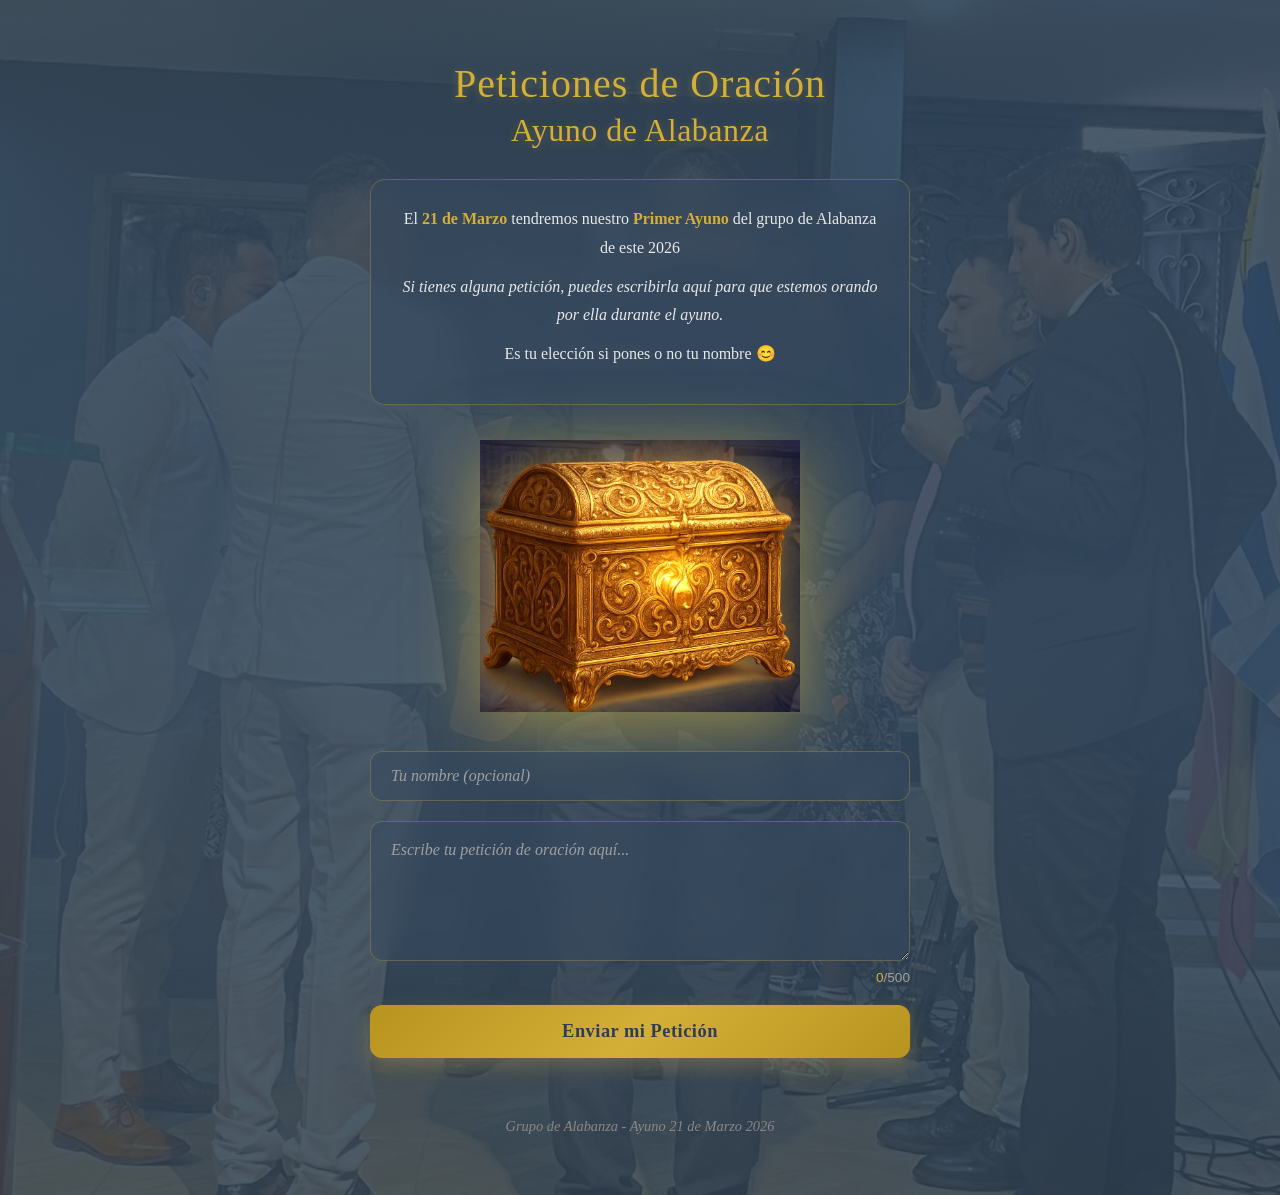
==== index.html @ 9ba94506 "Configurar Fondo.jpeg como fondo translúcido y cofre.jpeg en centro" ====
<!DOCTYPE html>
<html lang="es">
<head>
    <meta charset="UTF-8">
    <meta name="viewport" content="width=device-width, initial-scale=1.0">
    <title>Peticiones de Oración - Ayuno de Alabanza</title>
    <link rel="stylesheet" href="styles.css?v=8.0">
</head>
<body>
    <div class="container">
        <h1>Peticiones de Oración</h1>
        <h2>Ayuno de Alabanza</h2>
        
        <div class="info-box">
            <p>El <span class="highlight">21 de Marzo</span> tendremos nuestro <span class="highlight">Primer Ayuno</span> del grupo de Alabanza de este 2026</p>
            <p class="italic">Si tienes alguna petición, puedes escribirla aquí para que estemos orando por ella durante el ayuno.</p>
            <p class="small">Es tu elección si pones o no tu nombre 😊</p>
        </div>

        <div class="image-container">
            <img src="cofre.jpeg" alt="Cofre de oración">
        </div>

        <form id="petitionForm">
            <div class="form-group">
                <input type="text" id="nombre" placeholder="Tu nombre (opcional)" class="form-input">
            </div>

            <div class="form-group">
                <textarea id="peticion" placeholder="Escribe tu petición de oración aquí..." 
                          class="form-textarea" maxlength="500" required></textarea>
                <div class="char-count"><span id="charCount">0</span>/500</div>
            </div>

            <button type="submit" class="submit-btn">Enviar mi Petición</button>
        </form>

        <div id="mensaje" class="mensaje"></div>
        
        <div class="footer">
            Grupo de Alabanza - Ayuno 21 de Marzo 2026
        </div>
    </div>

    <script src="script.js"></script>
</body>
</html>
---- styles.css ----
* {
    margin: 0;
    padding: 0;
    box-sizing: border-box;
}

body {
    font-family: 'Georgia', 'Times New Roman', serif;
    background-image: url('Fondo.jpeg');
    background-size: cover;
    background-position: center;
    background-repeat: no-repeat;
    background-attachment: fixed;
    min-height: 100vh;
    display: flex;
    justify-content: center;
    align-items: center;
    padding: 20px;
    position: relative;
    overflow-x: hidden;
}

body::before {
    content: '';
    position: absolute;
    top: 0;
    left: 0;
    right: 0;
    bottom: 0;
    background: linear-gradient(180deg, 
        rgba(44, 62, 80, 0.85) 0%, 
        rgba(52, 73, 94, 0.90) 50%, 
        rgba(44, 62, 80, 0.85) 100%);
    pointer-events: none;
    z-index: 0;
}

.container {
    max-width: 600px;
    width: 100%;
    background: transparent;
    padding: 40px 30px;
    position: relative;
    z-index: 1;
    animation: slideUp 0.6s ease-out;
}

@keyframes slideUp {
    from {
        opacity: 0;
        transform: translateY(30px);
    }
    to {
        opacity: 1;
        transform: translateY(0);
    }
}

h1 {
    color: #d4af37;
    text-align: center;
    font-size: 2.5em;
    font-weight: 400;
    margin-bottom: 5px;
    letter-spacing: 1px;
    text-shadow: 0 2px 10px rgba(212, 175, 55, 0.3);
}

h2 {
    color: #d4af37;
    text-align: center;
    font-size: 2em;
    font-weight: 400;
    margin-bottom: 30px;
    letter-spacing: 0.5px;
    text-shadow: 0 2px 10px rgba(212, 175, 55, 0.3);
}

.info-box {
    background: rgba(52, 73, 94, 0.6);
    border: 1px solid rgba(212, 175, 55, 0.3);
    border-radius: 15px;
    padding: 25px;
    margin-bottom: 30px;
    text-align: center;
    backdrop-filter: blur(10px);
}

.info-box p {
    color: #e8e8e8;
    line-height: 1.8;
    margin-bottom: 10px;
    font-size: 1em;
}

.highlight {
    color: #d4af37;
    font-weight: 700;
}

.italic {
    font-style: italic;
    color: #c8c8c8;
    font-size: 0.95em;
}

.small {
    font-size: 0.9em;
    color: #b8b8b8;
    display: block;
}

.image-container {
    text-align: center;
    margin: 35px 0;
    position: relative;
}

.image-container::before {
    content: '';
    position: absolute;
    top: 50%;
    left: 50%;
    transform: translate(-50%, -50%);
    width: 350px;
    height: 350px;
    background: radial-gradient(circle, rgba(212, 175, 55, 0.15) 0%, transparent 70%);
    border-radius: 50%;
    filter: blur(40px);
    z-index: -1;
}

.image-container img {
    max-width: 320px;
    width: 100%;
    filter: drop-shadow(0 15px 35px rgba(212, 175, 55, 0.5)) brightness(1.15);
    transition: transform 0.3s ease;
}

.image-container img:hover {
    transform: translateY(-5px) scale(1.03);
}

.form-group {
    margin-bottom: 20px;
}

.form-input,
.form-textarea {
    width: 100%;
    padding: 15px 20px;
    border: 1px solid rgba(212, 175, 55, 0.3);
    border-radius: 12px;
    font-size: 1em;
    font-family: 'Georgia', serif;
    background: rgba(52, 73, 94, 0.5);
    backdrop-filter: blur(10px);
    color: #e8e8e8;
    transition: all 0.3s ease;
}

.form-input::placeholder,
.form-textarea::placeholder {
    color: #a0a0a0;
    font-style: italic;
}

.form-input:focus,
.form-textarea:focus {
    outline: none;
    border-color: #d4af37;
    background: rgba(52, 73, 94, 0.7);
    box-shadow: 0 0 0 3px rgba(212, 175, 55, 0.1);
}

.form-textarea {
    min-height: 140px;
    resize: vertical;
    line-height: 1.6;
}

.char-count {
    text-align: right;
    color: #a0a0a0;
    font-size: 0.85em;
    margin-top: 5px;
    font-family: Arial, sans-serif;
}

.char-count span {
    color: #d4af37;
}

.submit-btn {
    width: 100%;
    padding: 16px;
    background: linear-gradient(135deg, #b8941f 0%, #d4af37 50%, #b8941f 100%);
    color: #2c3e50;
    border: none;
    border-radius: 12px;
    font-size: 1.15em;
    font-weight: 600;
    cursor: pointer;
    transition: all 0.3s ease;
    box-shadow: 0 8px 20px rgba(212, 175, 55, 0.3);
    font-family: 'Georgia', serif;
    letter-spacing: 0.5px;
}

.submit-btn:hover {
    transform: translateY(-2px);
    box-shadow: 0 12px 30px rgba(212, 175, 55, 0.4);
    background: linear-gradient(135deg, #d4af37 0%, #f0c75e 50%, #d4af37 100%);
}

.submit-btn:active {
    transform: translateY(0);
}

.mensaje {
    margin-top: 25px;
    padding: 18px 22px;
    border-radius: 12px;
    text-align: center;
    font-weight: 600;
    display: none;
    animation: slideIn 0.4s ease-out;
}

@keyframes slideIn {
    from {
        opacity: 0;
        transform: translateY(-10px);
    }
    to {
        opacity: 1;
        transform: translateY(0);
    }
}

.mensaje.exito {
    background: rgba(76, 175, 80, 0.2);
    color: #a5d6a7;
    border: 1px solid rgba(76, 175, 80, 0.4);
    display: block;
}

.mensaje.error {
    background: rgba(244, 67, 54, 0.2);
    color: #ef9a9a;
    border: 1px solid rgba(244, 67, 54, 0.4);
    display: block;
}

@media (max-width: 600px) {
    body {
        padding: 15px;
    }
    
    .container {
        padding: 30px 20px;
    }
    
    h1 {
        font-size: 2em;
    }
    
    h2 {
        font-size: 1.6em;
    }
    
    .info-box {
        padding: 20px;
    }
    
    .image-container img {
        max-width: 260px;
    }
}

.footer {
    text-align: center;
    color: #888;
    font-size: 0.9em;
    margin-top: 40px;
    padding-top: 20px;
    font-style: italic;
}
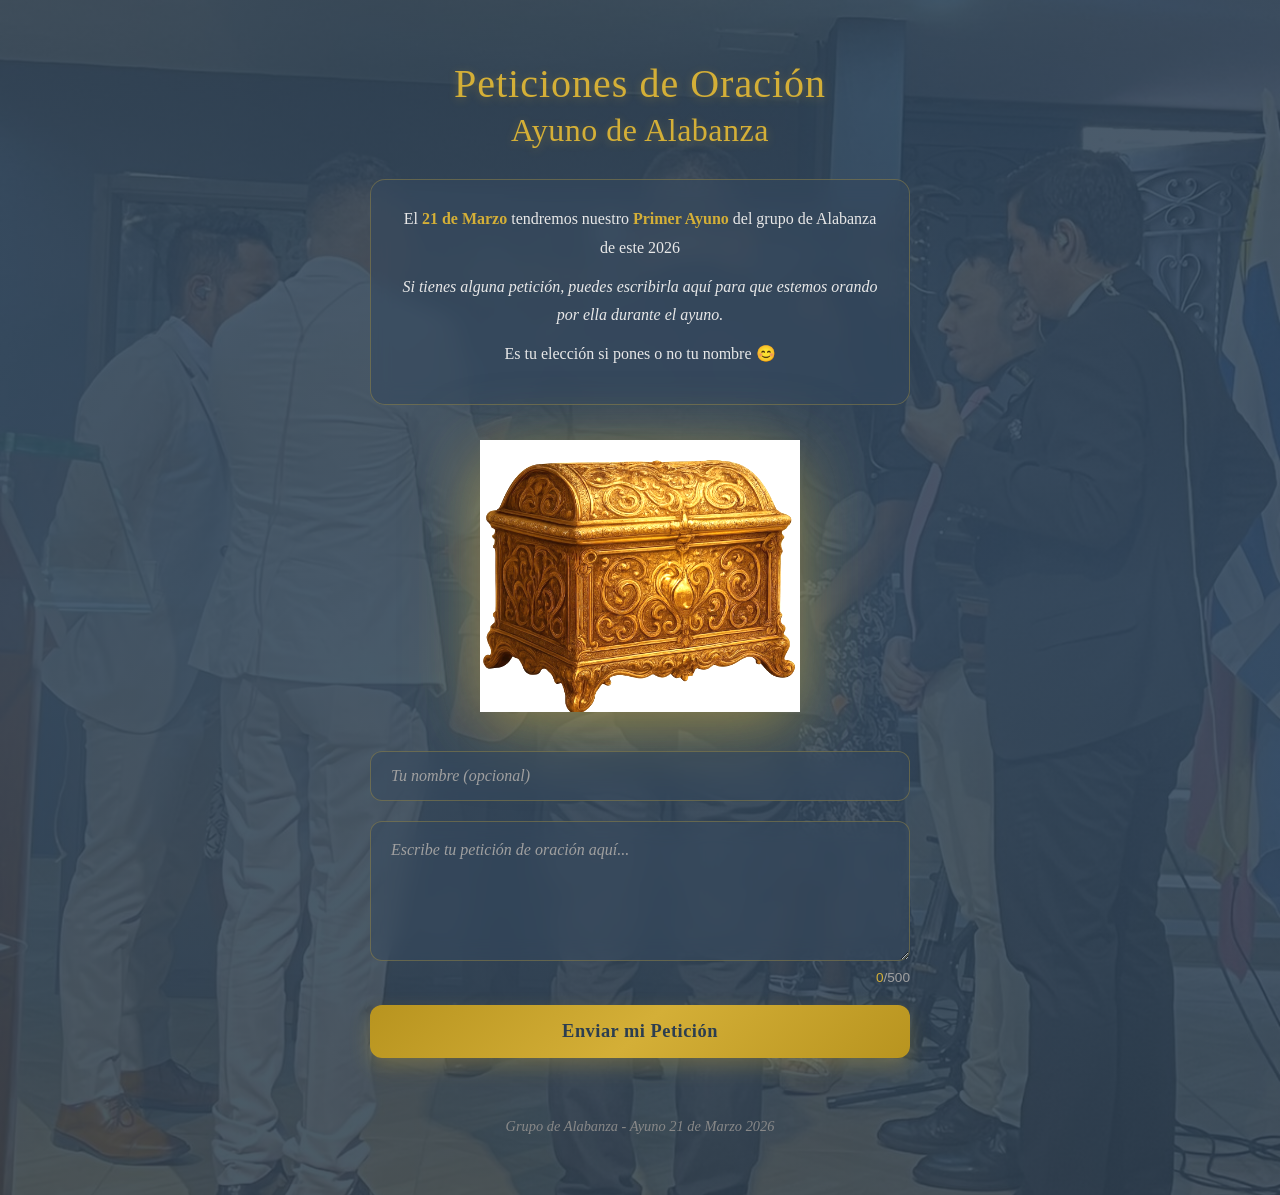
==== commit 41897d53: "Reemplazar cofre por Cofre_2.png" ====
--- a/index.html
+++ b/index.html
@@ -18,7 +18,7 @@
         </div>
 
         <div class="image-container">
-            <img src="cofre.jpeg" alt="Cofre de oración">
+            <img src="Cofre_2.png" alt="Cofre de oración">
         </div>
 
         <form id="petitionForm">
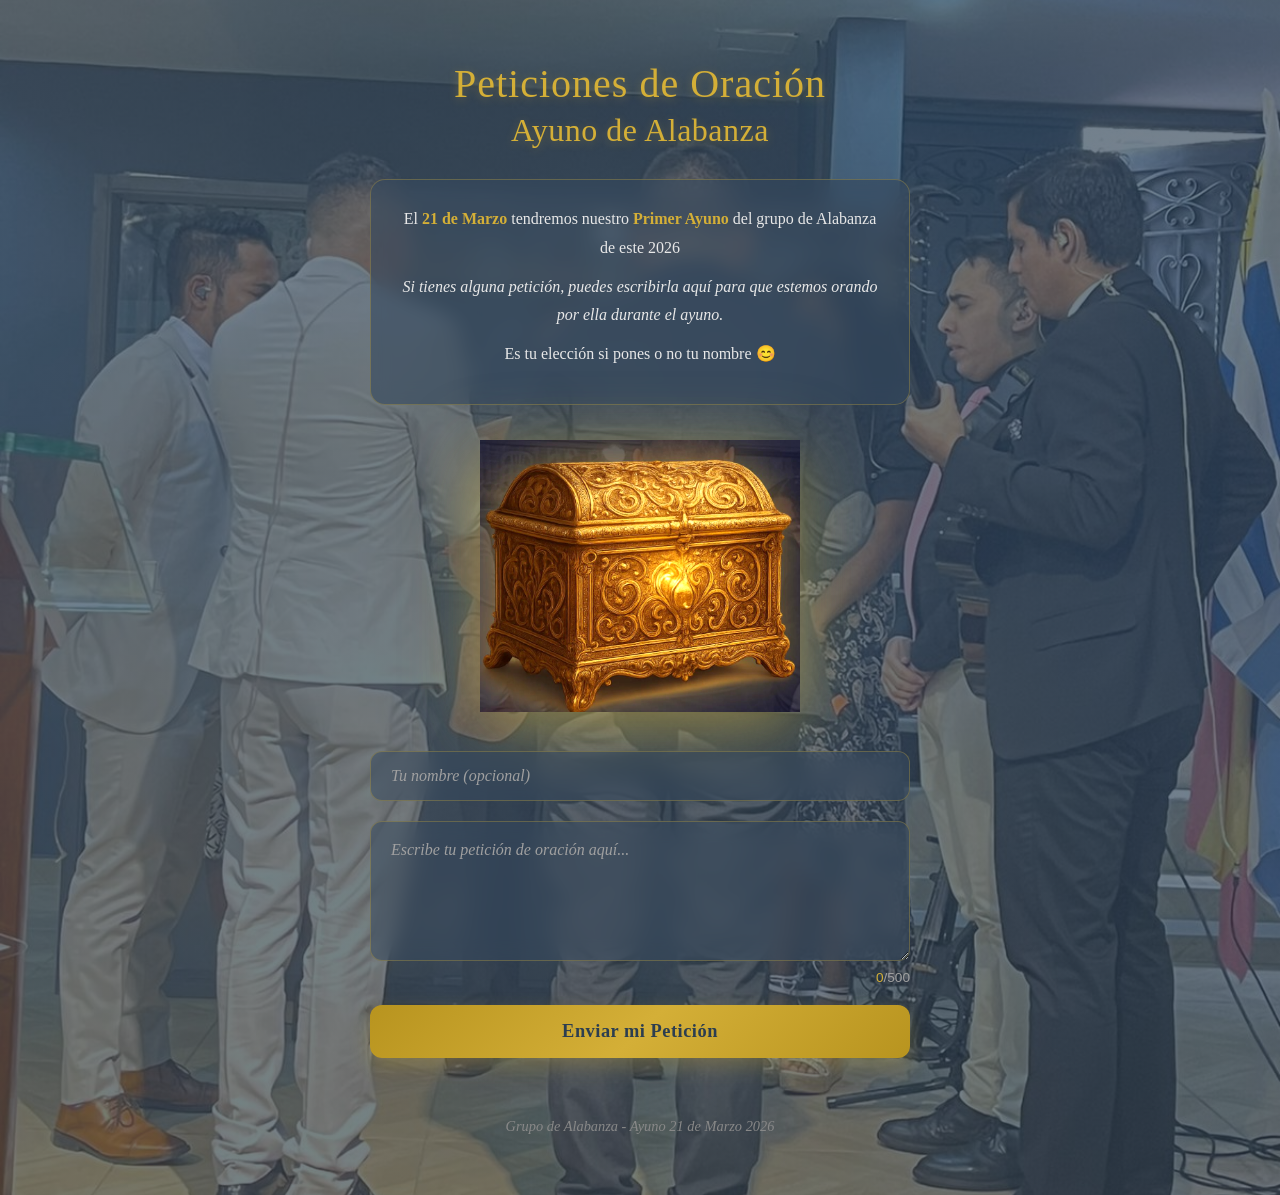
==== commit 34483171: "Volver a usar cofre.jpeg sin fondo problemático" ====
--- a/index.html
+++ b/index.html
@@ -18,7 +18,7 @@
         </div>
 
         <div class="image-container">
-            <img src="Cofre_2.png" alt="Cofre de oración">
+            <img src="cofre.jpeg" alt="Cofre de oración">
         </div>
 
         <form id="petitionForm">
--- a/styles.css
+++ b/styles.css
@@ -28,9 +28,9 @@
     right: 0;
     bottom: 0;
     background: linear-gradient(180deg, 
-        rgba(44, 62, 80, 0.85) 0%, 
-        rgba(52, 73, 94, 0.90) 50%, 
-        rgba(44, 62, 80, 0.85) 100%);
+        rgba(44, 62, 80, 0.65) 0%, 
+        rgba(52, 73, 94, 0.70) 50%, 
+        rgba(44, 62, 80, 0.65) 100%);
     pointer-events: none;
     z-index: 0;
 }
@@ -255,6 +255,15 @@
 @media (max-width: 600px) {
     body {
         padding: 15px;
+        background-size: contain;
+        background-position: top center;
+    }
+    
+    body::before {
+        background: linear-gradient(180deg, 
+            rgba(44, 62, 80, 0.60) 0%, 
+            rgba(52, 73, 94, 0.65) 50%, 
+            rgba(44, 62, 80, 0.60) 100%);
     }
     
     .container {
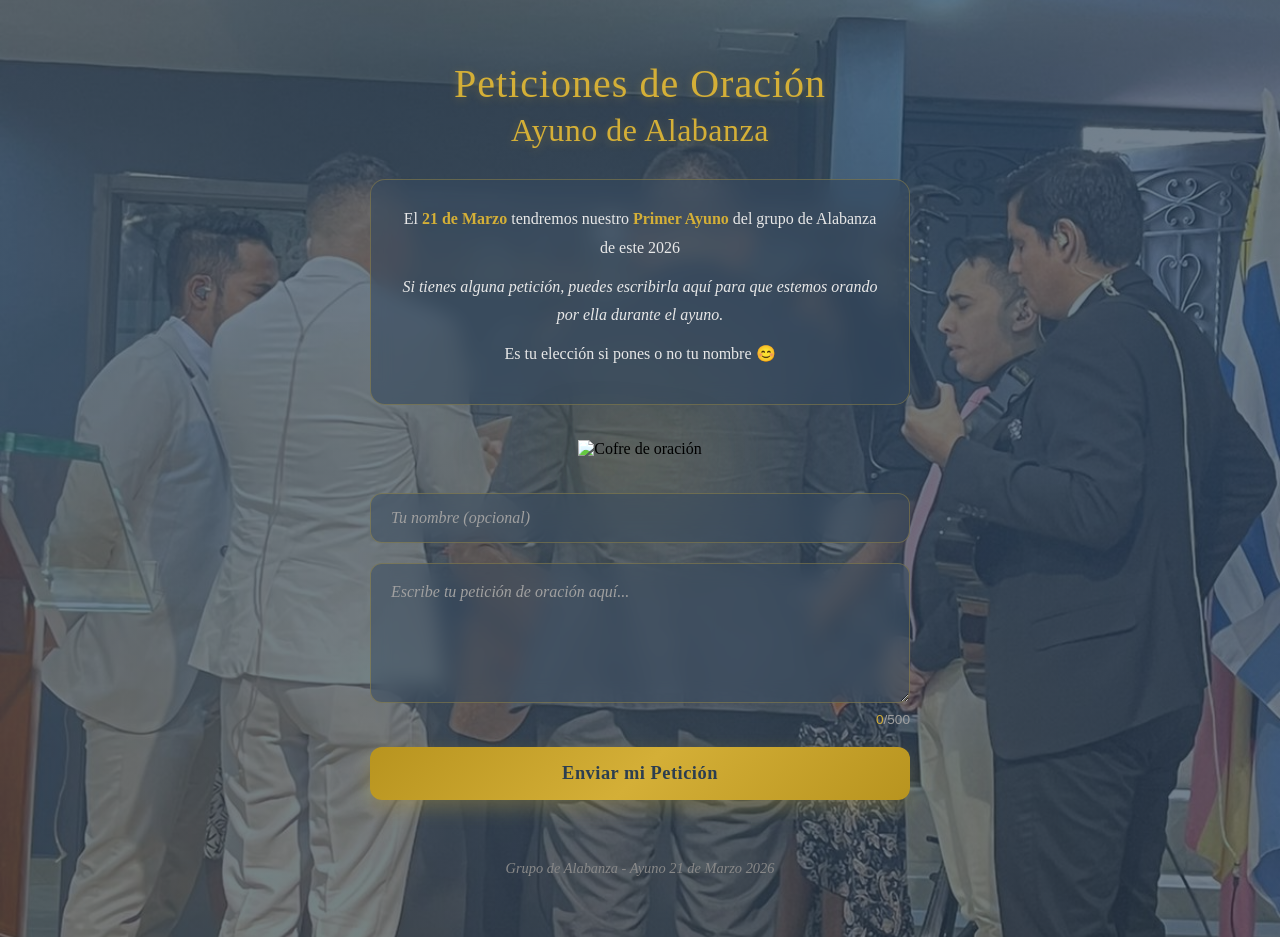
==== commit 1b7a6d43: "Usar imagen de cofre con fondo transparente limpio" ====
--- a/index.html
+++ b/index.html
@@ -18,7 +18,7 @@
         </div>
 
         <div class="image-container">
-            <img src="cofre.jpeg" alt="Cofre de oración">
+            <img src="https://static.vecteezy.com/system/resources/previews/024/093/502/non_2x/golden-treasure-chest-isolated-on-transparent-background-free-png.png" alt="Cofre de oración">
         </div>
 
         <form id="petitionForm">
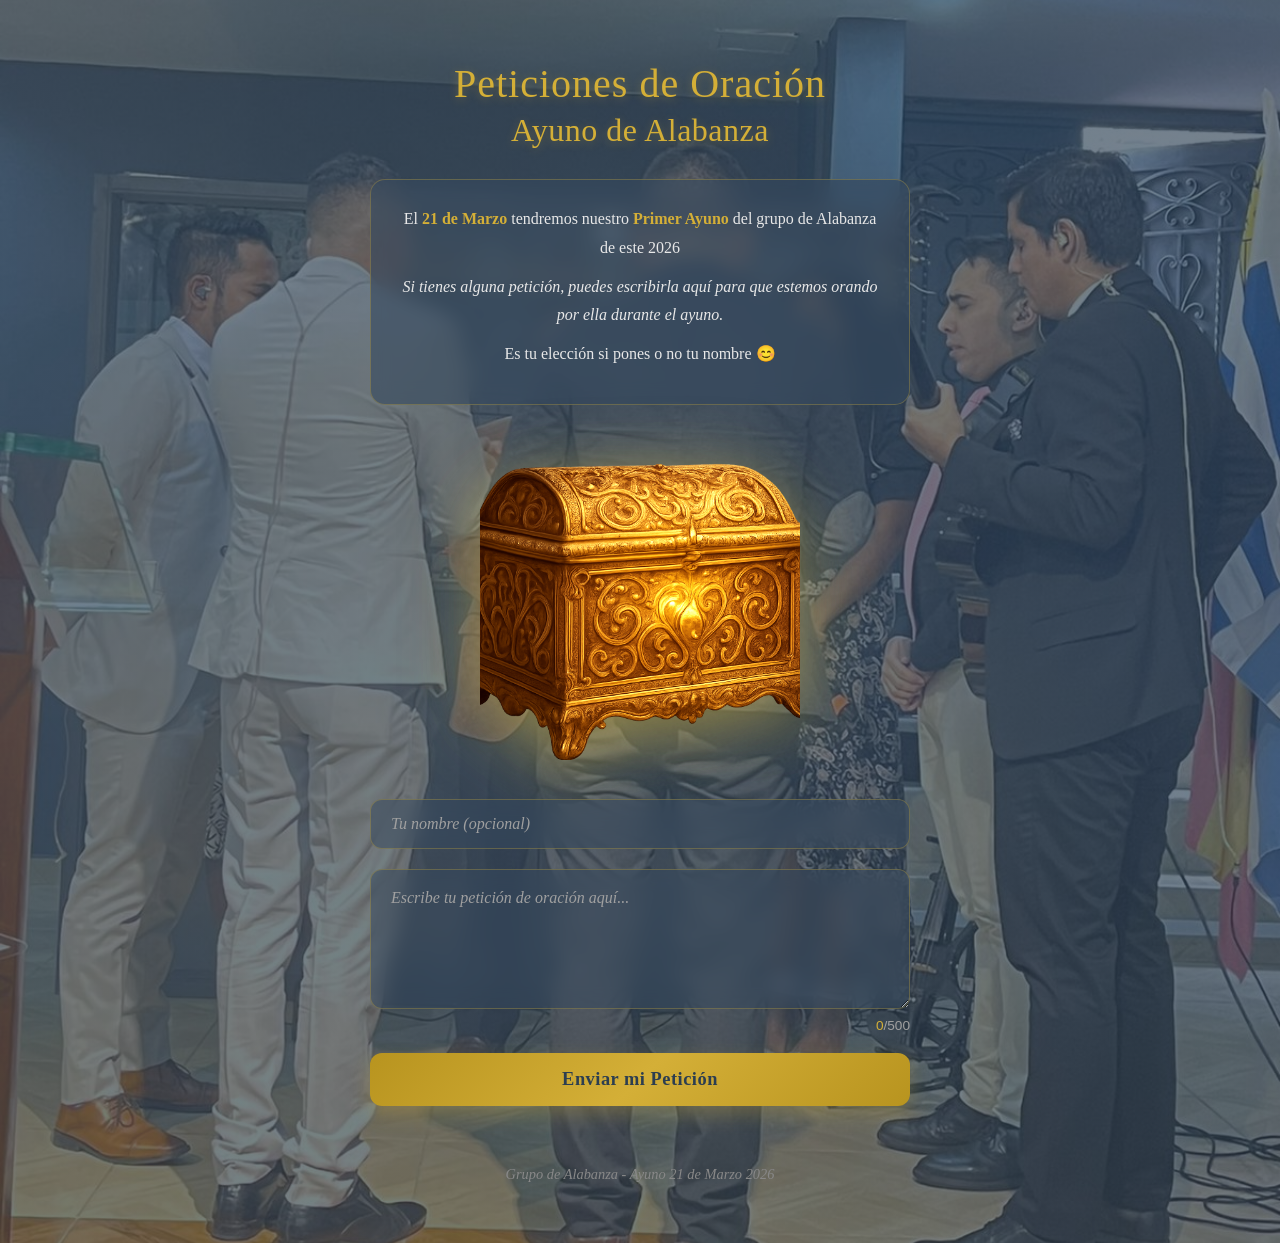
==== commit 35ced1ef: "Usar Cofre_2.png con mejor renderizado" ====
--- a/index.html
+++ b/index.html
@@ -18,7 +18,7 @@
         </div>
 
         <div class="image-container">
-            <img src="https://static.vecteezy.com/system/resources/previews/024/093/502/non_2x/golden-treasure-chest-isolated-on-transparent-background-free-png.png" alt="Cofre de oración">
+            <img src="Cofre_2.png" alt="Cofre de oración">
         </div>
 
         <form id="petitionForm">
--- a/styles.css
+++ b/styles.css
@@ -135,6 +135,8 @@
     width: 100%;
     filter: drop-shadow(0 15px 35px rgba(212, 175, 55, 0.5)) brightness(1.15);
     transition: transform 0.3s ease;
+    image-rendering: -webkit-optimize-contrast;
+    image-rendering: crisp-edges;
 }
 
 .image-container img:hover {
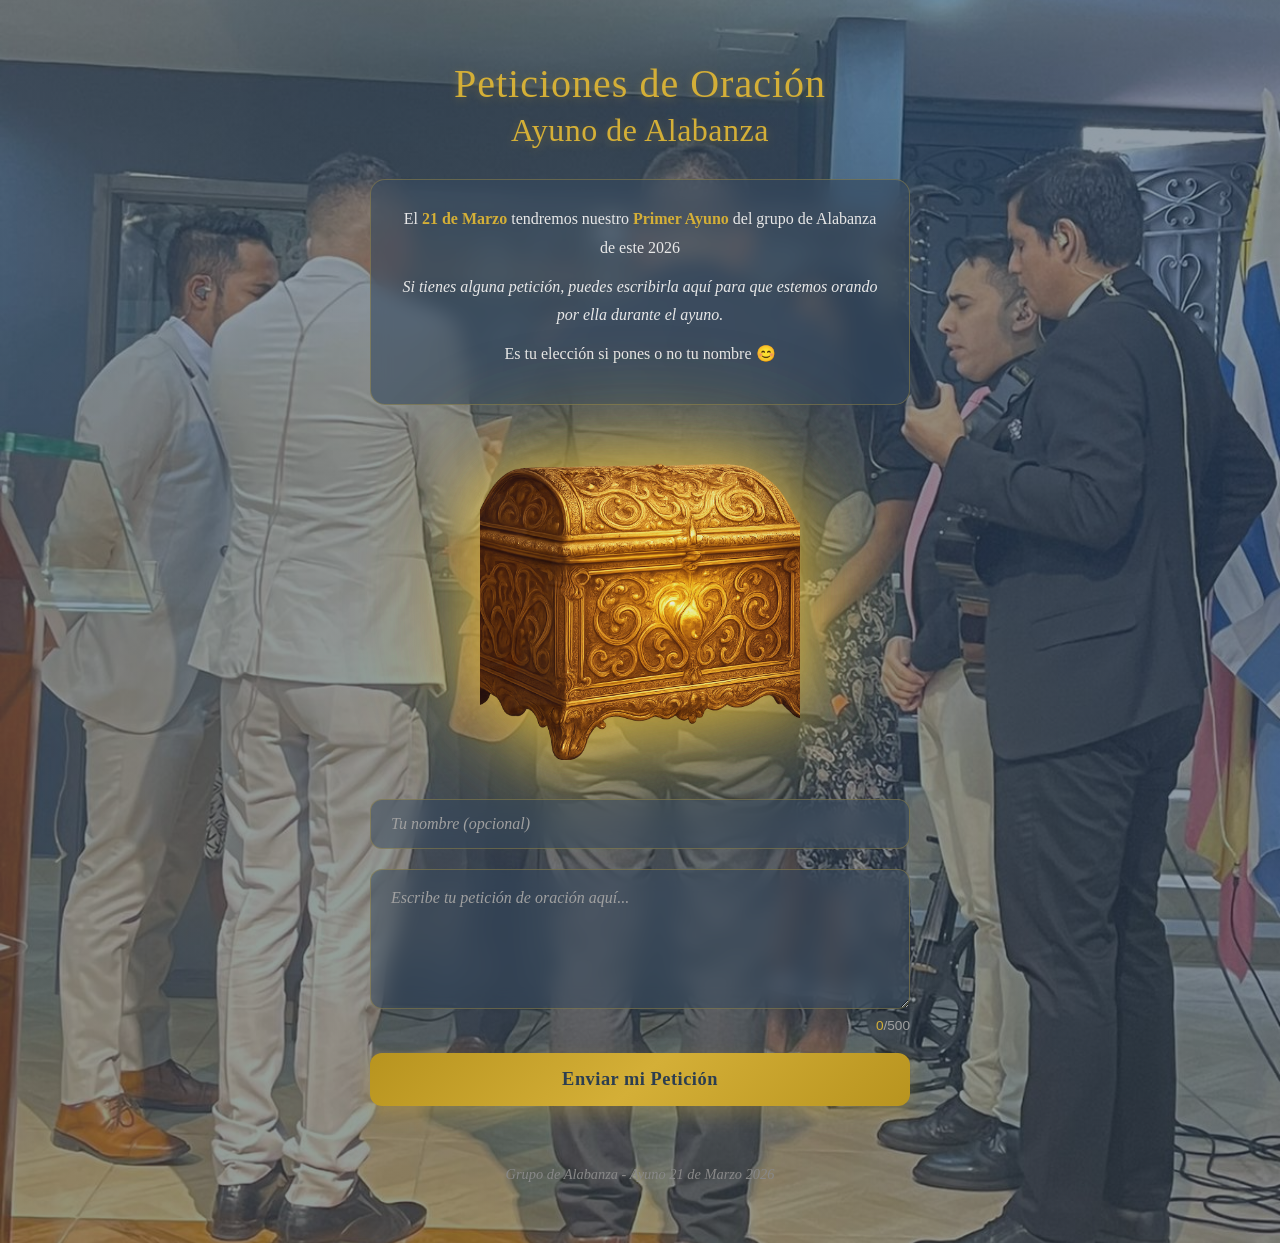
==== commit 29db70a5: "Forzar actualización CSS v9.0" ====
--- a/index.html
+++ b/index.html
@@ -4,7 +4,7 @@
     <meta charset="UTF-8">
     <meta name="viewport" content="width=device-width, initial-scale=1.0">
     <title>Peticiones de Oración - Ayuno de Alabanza</title>
-    <link rel="stylesheet" href="styles.css?v=8.0">
+    <link rel="stylesheet" href="styles.css?v=9.0">
 </head>
 <body>
     <div class="container">
--- a/styles.css
+++ b/styles.css
@@ -28,9 +28,9 @@
     right: 0;
     bottom: 0;
     background: linear-gradient(180deg, 
-        rgba(44, 62, 80, 0.65) 0%, 
-        rgba(52, 73, 94, 0.70) 50%, 
-        rgba(44, 62, 80, 0.65) 100%);
+        rgba(44, 62, 80, 0.50) 0%, 
+        rgba(52, 73, 94, 0.55) 50%, 
+        rgba(44, 62, 80, 0.50) 100%);
     pointer-events: none;
     z-index: 0;
 }
@@ -122,25 +122,42 @@
     top: 50%;
     left: 50%;
     transform: translate(-50%, -50%);
-    width: 350px;
-    height: 350px;
-    background: radial-gradient(circle, rgba(212, 175, 55, 0.15) 0%, transparent 70%);
+    width: 400px;
+    height: 400px;
+    background: radial-gradient(circle, rgba(212, 175, 55, 0.35) 0%, rgba(212, 175, 55, 0.15) 40%, transparent 70%);
     border-radius: 50%;
-    filter: blur(40px);
+    filter: blur(50px);
     z-index: -1;
+    animation: glow 3s ease-in-out infinite;
+}
+
+@keyframes glow {
+    0%, 100% {
+        opacity: 0.8;
+        transform: translate(-50%, -50%) scale(1);
+    }
+    50% {
+        opacity: 1;
+        transform: translate(-50%, -50%) scale(1.05);
+    }
 }
 
 .image-container img {
     max-width: 320px;
     width: 100%;
-    filter: drop-shadow(0 15px 35px rgba(212, 175, 55, 0.5)) brightness(1.15);
-    transition: transform 0.3s ease;
+    opacity: 0.85;
+    filter: drop-shadow(0 0 30px rgba(212, 175, 55, 0.8)) 
+            drop-shadow(0 0 60px rgba(212, 175, 55, 0.5))
+            drop-shadow(0 15px 35px rgba(212, 175, 55, 0.4)) 
+            brightness(1.1);
+    transition: transform 0.3s ease, opacity 0.3s ease;
     image-rendering: -webkit-optimize-contrast;
     image-rendering: crisp-edges;
 }
 
 .image-container img:hover {
     transform: translateY(-5px) scale(1.03);
+    opacity: 0.95;
 }
 
 .form-group {
@@ -257,15 +274,34 @@
 @media (max-width: 600px) {
     body {
         padding: 15px;
-        background-size: contain;
-        background-position: top center;
+        background-size: auto 100%;
+        background-position: center;
+        background-repeat: repeat-x;
+        background-attachment: scroll;
     }
     
     body::before {
         background: linear-gradient(180deg, 
-            rgba(44, 62, 80, 0.60) 0%, 
-            rgba(52, 73, 94, 0.65) 50%, 
-            rgba(44, 62, 80, 0.60) 100%);
+            rgba(44, 62, 80, 0.45) 0%, 
+            rgba(52, 73, 94, 0.50) 50%, 
+            rgba(44, 62, 80, 0.45) 100%);
+    }
+    
+    body::after {
+        content: '';
+        position: absolute;
+        top: 0;
+        left: 0;
+        right: 0;
+        bottom: 0;
+        background: 
+            linear-gradient(to right, 
+                rgba(44, 62, 80, 0.8) 0%, 
+                transparent 15%, 
+                transparent 85%, 
+                rgba(44, 62, 80, 0.8) 100%);
+        pointer-events: none;
+        z-index: 0;
     }
     
     .container {
